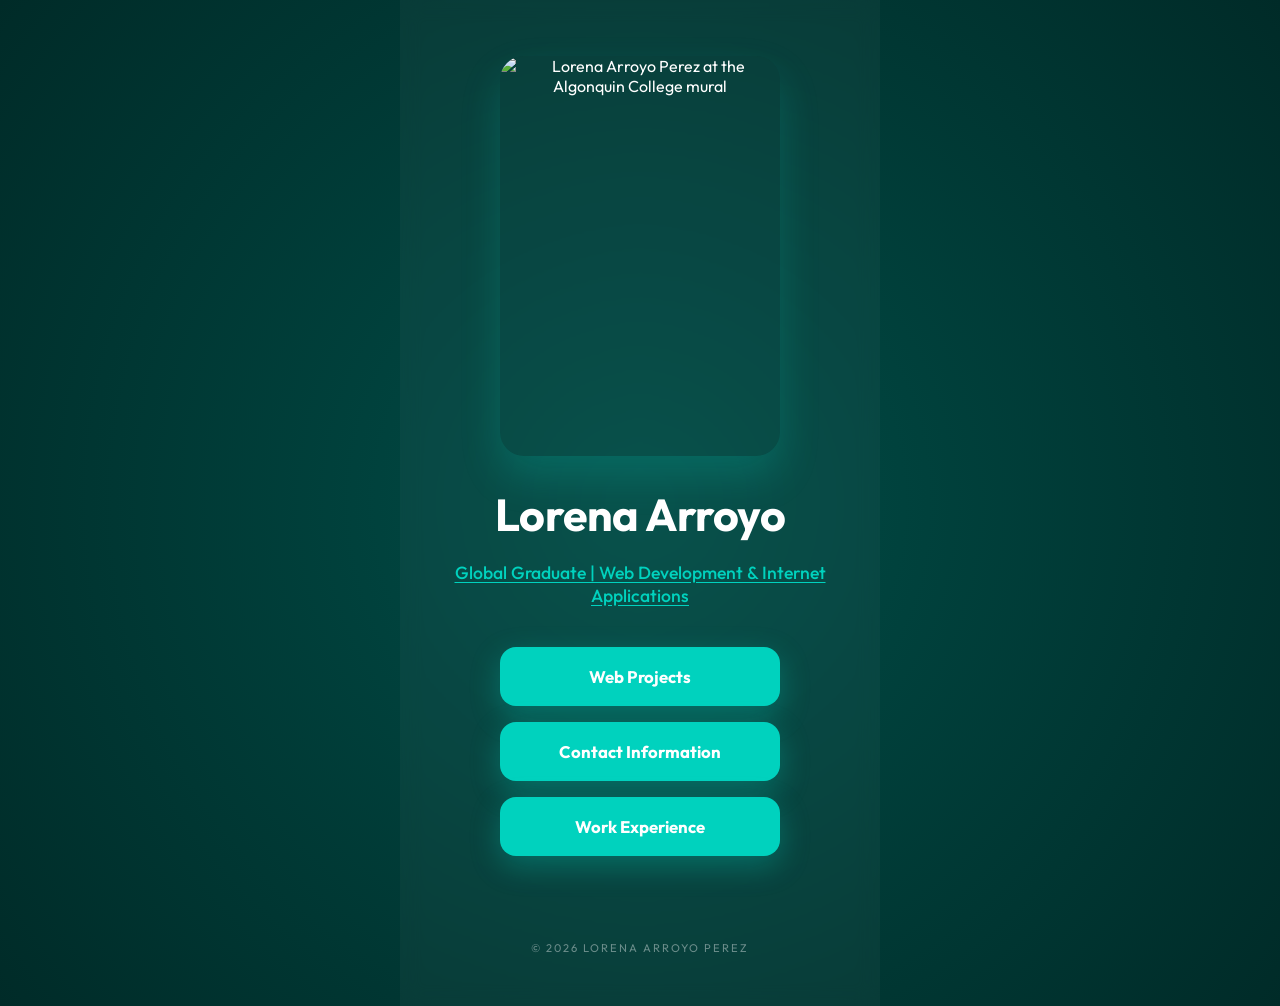
==== index.html @ bec6e68c "created my about page" ====
<!doctype html>
<html lang="en">
  <head>
    <meta charset="UTF-8" />
    <meta name="viewport" content="width=device-width, initial-scale=1.0" />
    <title>Lorena Arroyo Perez | Portfolio</title>
    <link rel="preconnect" href="https://fonts.googleapis.com" />
    <link rel="preconnect" href="https://fonts.gstatic.com" crossorigin />
    <link
      href="https://fonts.googleapis.com/css2?family=Alegreya:ital,wght@0,400..900;1,400..900&family=Lato:ital,wght@0,100;0,300;0,400;0,700;0,900;1,100;1,300;1,400;1,700;1,900&display=swap"
      rel="stylesheet"
    />
    <link rel="stylesheet" href="style.css" />
    <script
      src="https://kit.fontawesome.com/a076d05399.js"
      crossorigin="anonymous"
    ></script>
  </head>

  <body>
    <main class="container">
      <header class="profile-section">
        <figure class="hero-figure">
          <img
            src="img/lorena-ac.jpg"
            alt="Lorena Arroyo Perez at the Algonquin College mural"
            class="profile-img"
            decoding="async"
          />
        </figure>
        <h1>Lorena Arroyo</h1>
        <p class="subtitle">
          <a
            href="globalgraduate.html"
            id="global-graduate"
            class="subtitle-link"
            >Global Graduate | Web Development &amp; Internet Applications</a
          >
        </p>
      </header>

      <nav class="links-section" aria-label="Main page navigation">
        <a href="projects.html" class="btn">Web Projects</a>
        <a href="contactinformation.html" class="btn">Contact Information</a>
        <a href="workexperience.html" class="btn">Work Experience</a>
      </nav>

      <footer class="social-footer">
        <div class="social-icons">
          <a
            href="https://linkedin.com/in/yourusername"
            target="_blank"
            aria-label="LinkedIn"
            ><i class="fab fa-linkedin"></i
          ></a>
          <a
            href="https://github.com/lore1s2know.github.io"
            target="_blank"
            aria-label="GitHub"
            ><i class="fab fa-github"></i
          ></a>
        </div>
        <p>&copy; 2026 Lorena Arroyo Perez</p>
      </footer>
    </main>

    <script src="script.js"></script>
  </body>
</html>
---- style.css ----
@import url("https://fonts.googleapis.com/css2?family=Outfit:wght@300;500;700&display=swap");

:root {
  /* The "Amplified" Palette */
  --aqua-bright: #00d2be; /* The vibrant color from your favorite hover state */
  --white: #ffffff; /* Your new primary text color */
  --aqua-deep: #002b28; /* A dark, professional teal for the background */
  --aqua-accent: #004d47; /* A middle-tone for container depth */

  /* Typography */
  --font-main: "Outfit", sans-serif;
}

body {
  font-family: var(--font-main);
  /* Deep, immersive background to make white text pop */
  background: radial-gradient(
    circle at center,
    var(--aqua-accent) 0%,
    var(--aqua-deep) 100%
  );
  color: var(--white); /* Removes black globally */
  margin: 0;
  display: flex;
  justify-content: center;
  align-items: center;
  min-height: 100vh;
}

.container {
  text-align: center;
  width: 90%;
  max-width: 440px;
  padding: 40px 20px;
  /* Soft glass effect that works with the deep background */
  background: rgba(255, 255, 255, 0.03);
  backdrop-filter: blur(10px);
}

/* Maintaining your exact portrait dimensions */
.profile-img {
  display: block;
  width: min(100%, 280px);
  aspect-ratio: 1;
  height: 400px;
  margin: 0 auto;
  border-radius: 24px;
  object-fit: cover;
  /* Glow effect instead of a traditional shadow */
  box-shadow: 0 20px 40px rgba(0, 210, 190, 0.2);
}

.photo-caption {
  margin: 1.5rem auto;
  font-size: 0.9rem;
  font-weight: 300;
  color: var(--white);
  opacity: 0.8;
  line-height: 1.6;
}

/* Typography using White as requested */
h1,
h2,
h3 {
  color: var(--white);
  font-weight: 700;
  letter-spacing: -0.02em;
}

h1 {
  font-size: clamp(2.2rem, 6vw, 2.8rem);
  margin-bottom: 8px;
}

.subtitle {
  font-size: 1.1rem;
  color: var(--aqua-bright); /* Aqua acts as the "highlight" color now */
  font-weight: 500;
  margin-bottom: 40px;
}

.subtitle-link {
  color: inherit;
  font-weight: inherit;
  text-decoration: underline;
  text-underline-offset: 3px;
  transition: color 0.2s ease, opacity 0.2s ease;
}

.subtitle-link:hover {
  color: var(--white);
  opacity: 0.95;
}

.container--about {
  max-width: 640px;
  text-align: left;
}

.about-content h1 {
  text-align: center;
  margin-bottom: 1.5rem;
}

.about-content h2 {
  font-size: 1.35rem;
  margin-top: 0.5rem;
  margin-bottom: 0.75rem;
}

.about-content p {
  font-size: 0.95rem;
  font-weight: 300;
  line-height: 1.7;
  opacity: 0.92;
  margin: 0 0 1.25rem;
}

.about-content hr {
  border: none;
  border-top: 1px solid rgba(0, 210, 190, 0.35);
  margin: 2rem 0;
}

.about-content a {
  color: var(--aqua-bright);
  transition: opacity 0.2s ease;
}

.about-content a:hover {
  opacity: 0.85;
  color: var(--white);
}

.about-content strong {
  font-weight: 700;
  color: var(--white);
}

.about-connect {
  margin-top: 2rem;
  padding-top: 0.5rem;
}

.about-content + .back-nav,
.container--about .back-nav {
  text-align: center;
}

.container--about .social-footer {
  text-align: center;
}

/* Buttons: Defaulting to your "Amplified" style */
.links-section {
  display: flex;
  flex-direction: column;
  align-items: center;
  gap: 16px;
  width: 100%;
}

.btn {
  box-sizing: border-box;
  width: min(100%, 280px);
  text-align: center;
  text-decoration: none;
  padding: 18px 20px;
  border-radius: 16px;
  font-weight: 700;
  font-size: 1.05rem;

  /* THIS IS YOUR AMPLIFIED STATE AS THE NEW DEFAULT */
  background-color: var(--aqua-bright);
  color: var(--white);
  transform: translateY(0);
  box-shadow: 0 10px 30px rgba(0, 210, 190, 0.3);
  border: 1px solid transparent;
  transition: all 0.4s cubic-bezier(0.175, 0.885, 0.32, 1.275);
}

/* Hover now adds extra "pop" and scale */
.btn:hover {
  transform: translateY(-5px) scale(1.05);
  box-shadow: 0 20px 50px rgba(0, 210, 190, 0.5);
  filter: brightness(1.1); /* Subtle glow on hover */
}

.btn:active {
  transform: scale(0.98);
}

.back-nav {
  margin-top: 24px;
}

.back-link {
  color: var(--white);
  font-size: 0.85rem;
  font-weight: 400;
  text-decoration: underline;
  opacity: 0.85;
  transition: opacity 0.2s ease;
}

.back-link:hover {
  opacity: 1;
  color: var(--aqua-bright);
}

/* Social Icons */
.social-icons {
  margin-top: 45px;
  display: flex;
  justify-content: center;
  gap: 25px;
}

.social-icons a {
  color: var(--white);
  font-size: 1.8rem;
  opacity: 0.7;
  transition: all 0.3s ease;
}

.social-icons a:hover {
  color: var(--aqua-bright);
  opacity: 1;
  transform: translateY(-3px);
}

footer p {
  margin-top: 40px;
  font-size: 0.7rem;
  color: var(--white);
  opacity: 0.4;
  text-transform: uppercase;
  letter-spacing: 2px;
}
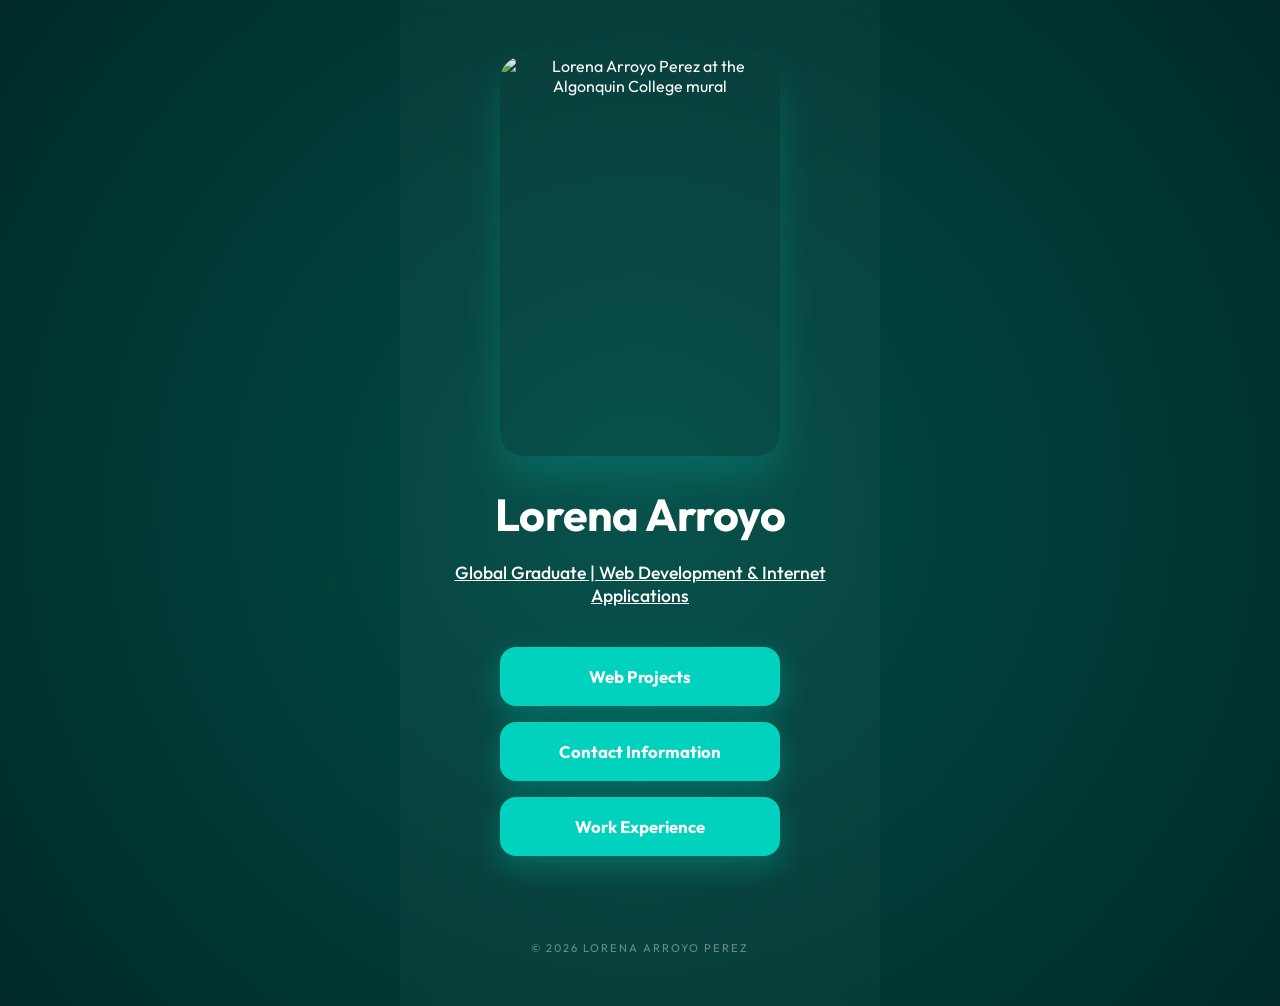
==== commit c0d4714b: "edited style in hyperlinks" ====
--- a/index.html
+++ b/index.html
@@ -33,7 +33,7 @@
           <a
             href="globalgraduate.html"
             id="global-graduate"
-            class="subtitle-link"
+            class="back-link"
             >Global Graduate | Web Development &amp; Internet Applications</a
           >
         </p>
--- a/style.css
+++ b/style.css
@@ -80,17 +80,9 @@
   margin-bottom: 40px;
 }
 
-.subtitle-link {
-  color: inherit;
-  font-weight: inherit;
-  text-decoration: underline;
-  text-underline-offset: 3px;
-  transition: color 0.2s ease, opacity 0.2s ease;
-}
-
-.subtitle-link:hover {
-  color: var(--white);
-  opacity: 0.95;
+.subtitle .back-link {
+  font-size: 1.1rem;
+  font-weight: 500;
 }
 
 .container--about {
@@ -121,16 +113,6 @@
   border: none;
   border-top: 1px solid rgba(0, 210, 190, 0.35);
   margin: 2rem 0;
-}
-
-.about-content a {
-  color: var(--aqua-bright);
-  transition: opacity 0.2s ease;
-}
-
-.about-content a:hover {
-  opacity: 0.85;
-  color: var(--white);
 }
 
 .about-content strong {
@@ -195,18 +177,23 @@
   margin-top: 24px;
 }
 
-.back-link {
+.back-link,
+a:not(.btn) {
   color: var(--white);
   font-size: 0.85rem;
   font-weight: 400;
   text-decoration: underline;
-  opacity: 0.85;
-  transition: opacity 0.2s ease;
-}
-
-.back-link:hover {
-  opacity: 1;
-  color: var(--aqua-bright);
+}
+
+.back-link:hover,
+.back-link:active,
+.back-link:visited,
+.back-link:focus,
+a:not(.btn):hover,
+a:not(.btn):active,
+a:not(.btn):visited,
+a:not(.btn):focus {
+  color: var(--white);
 }
 
 /* Social Icons */
@@ -218,16 +205,16 @@
 }
 
 .social-icons a {
-  color: var(--white);
   font-size: 1.8rem;
+  text-decoration: none;
   opacity: 0.7;
-  transition: all 0.3s ease;
-}
-
-.social-icons a:hover {
-  color: var(--aqua-bright);
-  opacity: 1;
-  transform: translateY(-3px);
+}
+
+.social-icons a:hover,
+.social-icons a:active,
+.social-icons a:visited,
+.social-icons a:focus {
+  color: var(--white);
 }
 
 footer p {
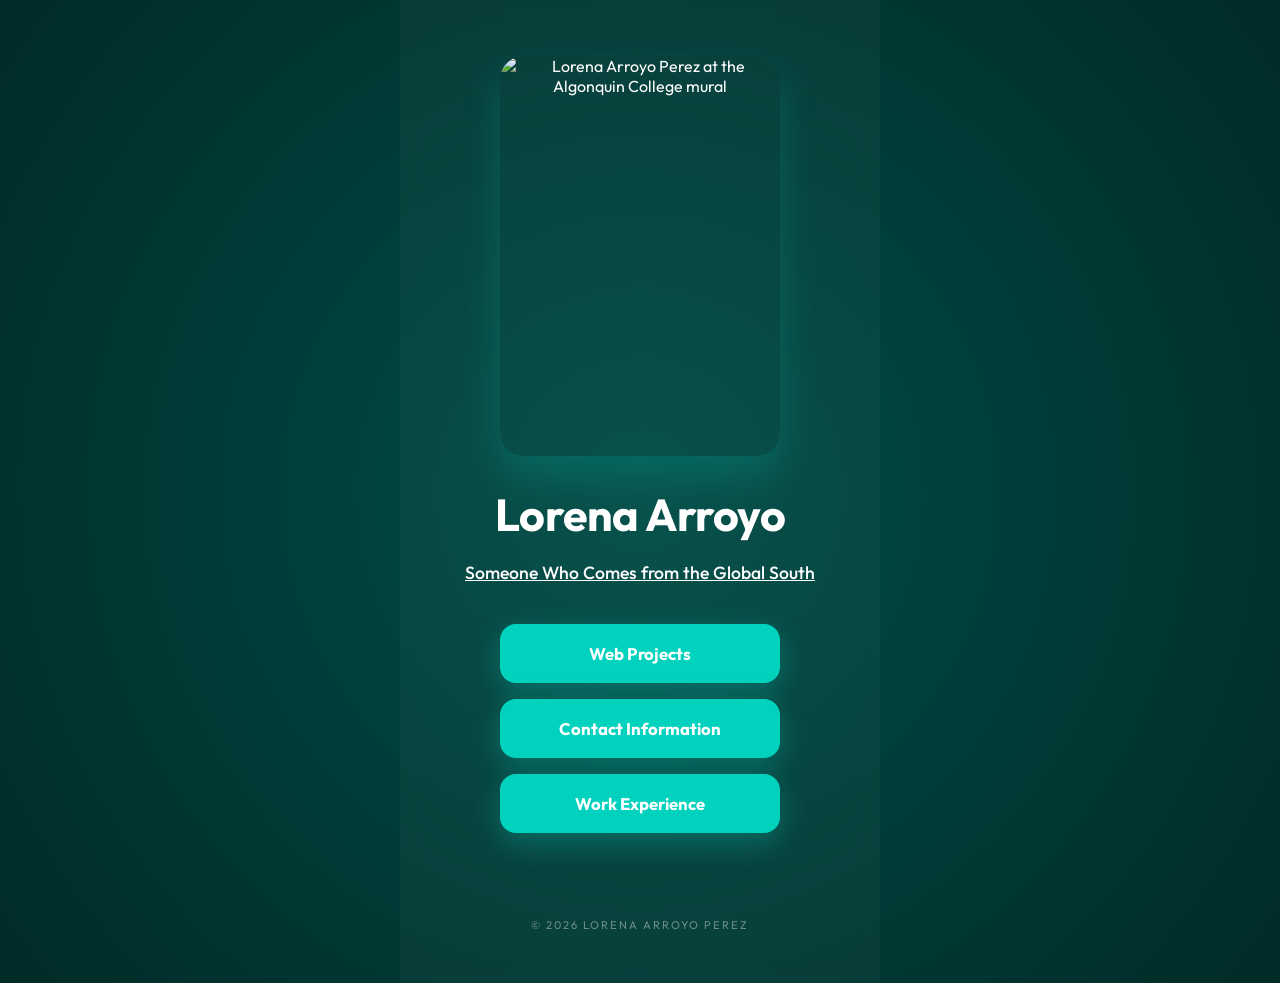
==== commit 37a3497c: "edited subtitle below img" ====
--- a/index.html
+++ b/index.html
@@ -1,69 +1,50 @@
 <!doctype html>
 <html lang="en">
-  <head>
-    <meta charset="UTF-8" />
-    <meta name="viewport" content="width=device-width, initial-scale=1.0" />
-    <title>Lorena Arroyo Perez | Portfolio</title>
-    <link rel="preconnect" href="https://fonts.googleapis.com" />
-    <link rel="preconnect" href="https://fonts.gstatic.com" crossorigin />
-    <link
-      href="https://fonts.googleapis.com/css2?family=Alegreya:ital,wght@0,400..900;1,400..900&family=Lato:ital,wght@0,100;0,300;0,400;0,700;0,900;1,100;1,300;1,400;1,700;1,900&display=swap"
-      rel="stylesheet"
-    />
-    <link rel="stylesheet" href="style.css" />
-    <script
-      src="https://kit.fontawesome.com/a076d05399.js"
-      crossorigin="anonymous"
-    ></script>
-  </head>
 
-  <body>
-    <main class="container">
-      <header class="profile-section">
-        <figure class="hero-figure">
-          <img
-            src="img/lorena-ac.jpg"
-            alt="Lorena Arroyo Perez at the Algonquin College mural"
-            class="profile-img"
-            decoding="async"
-          />
-        </figure>
-        <h1>Lorena Arroyo</h1>
-        <p class="subtitle">
-          <a
-            href="globalgraduate.html"
-            id="global-graduate"
-            class="back-link"
-            >Global Graduate | Web Development &amp; Internet Applications</a
-          >
-        </p>
-      </header>
+<head>
+  <meta charset="UTF-8" />
+  <meta name="viewport" content="width=device-width, initial-scale=1.0" />
+  <title>Lorena Arroyo Perez | Portfolio</title>
+  <link rel="preconnect" href="https://fonts.googleapis.com" />
+  <link rel="preconnect" href="https://fonts.gstatic.com" crossorigin />
+  <link
+    href="https://fonts.googleapis.com/css2?family=Alegreya:ital,wght@0,400..900;1,400..900&family=Lato:ital,wght@0,100;0,300;0,400;0,700;0,900;1,100;1,300;1,400;1,700;1,900&display=swap"
+    rel="stylesheet" />
+  <link rel="stylesheet" href="style.css" />
+  <script src="https://kit.fontawesome.com/a076d05399.js" crossorigin="anonymous"></script>
+</head>
 
-      <nav class="links-section" aria-label="Main page navigation">
-        <a href="projects.html" class="btn">Web Projects</a>
-        <a href="contactinformation.html" class="btn">Contact Information</a>
-        <a href="workexperience.html" class="btn">Work Experience</a>
-      </nav>
+<body>
+  <main class="container">
+    <header class="profile-section">
+      <figure class="hero-figure">
+        <img src="img/lorena-ac.jpg" alt="Lorena Arroyo Perez at the Algonquin College mural" class="profile-img"
+          decoding="async" />
+      </figure>
+      <h1>Lorena Arroyo</h1>
+      <p class="subtitle">
+        <a href="globalgraduate.html" id="global-graduate" class="back-link">Someone Who Comes from the Global South</a>
+      </p>
+    </header>
 
-      <footer class="social-footer">
-        <div class="social-icons">
-          <a
-            href="https://linkedin.com/in/yourusername"
-            target="_blank"
-            aria-label="LinkedIn"
-            ><i class="fab fa-linkedin"></i
-          ></a>
-          <a
-            href="https://github.com/lore1s2know.github.io"
-            target="_blank"
-            aria-label="GitHub"
-            ><i class="fab fa-github"></i
-          ></a>
-        </div>
-        <p>&copy; 2026 Lorena Arroyo Perez</p>
-      </footer>
-    </main>
+    <nav class="links-section" aria-label="Main page navigation">
+      <a href="projects.html" class="btn">Web Projects</a>
+      <a href="contactinformation.html" class="btn">Contact Information</a>
+      <a href="workexperience.html" class="btn">Work Experience</a>
+    </nav>
 
-    <script src="script.js"></script>
-  </body>
-</html>
+    <footer class="social-footer">
+      <div class="social-icons">
+        <a href="https://linkedin.com/in/yourusername" target="_blank" aria-label="LinkedIn"><i
+            class="fab fa-linkedin"></i></a>
+        <a href="https://github.com/lore1s2know.github.io" target="_blank" aria-label="GitHub"><i
+            class="fab fa-github"></i></a>
+      </div>
+      <p>&copy; 2026 Lorena Arroyo Perez</p>
+    </footer>
+  </main>
+
+  <script src="script.js"></script>
+</body>
+
+</html>
--- a/style.css
+++ b/style.css
@@ -80,9 +80,34 @@
   margin-bottom: 40px;
 }
 
-.subtitle .back-link {
+.subtitle .back-link,
+.subtitle .back-link:link,
+.subtitle .back-link:any-link,
+.subtitle .back-link:visited,
+.subtitle .back-link:hover,
+.subtitle .back-link:active,
+.subtitle .back-link:focus,
+.subtitle .back-link:focus-visible {
   font-size: 1.1rem;
   font-weight: 500;
+  color: var(--white);
+  text-decoration: underline;
+  text-decoration-color: var(--white);
+  -webkit-text-fill-color: var(--white);
+}
+
+.about-connect .back-link,
+.about-connect .back-link:link,
+.about-connect .back-link:any-link,
+.about-connect .back-link:visited,
+.about-connect .back-link:hover,
+.about-connect .back-link:active,
+.about-connect .back-link:focus,
+.about-connect .back-link:focus-visible {
+  color: var(--white);
+  text-decoration: underline;
+  text-decoration-color: var(--white);
+  -webkit-text-fill-color: var(--white);
 }
 
 .container--about {
@@ -173,26 +198,213 @@
   transform: scale(0.98);
 }
 
+button.btn {
+  cursor: pointer;
+  font-family: inherit;
+}
+
+.container--experience {
+  max-width: 560px;
+}
+
+.experience-list {
+  display: flex;
+  flex-direction: column;
+  align-items: center;
+  gap: 16px;
+  width: 100%;
+}
+
+.experience-item {
+  width: 100%;
+  display: flex;
+  flex-direction: column;
+  align-items: center;
+}
+
+.experience-toggle {
+  display: flex;
+  flex-direction: column;
+  align-items: center;
+  gap: 4px;
+}
+
+.experience-toggle.is-active {
+  filter: brightness(1.1);
+  box-shadow: 0 20px 50px rgba(0, 210, 190, 0.5);
+}
+
+.experience-dates {
+  display: block;
+  font-size: 0.85rem;
+  font-weight: 500;
+  opacity: 0.95;
+}
+
+.experience-panel {
+  width: min(100%, 320px);
+  text-align: left;
+  margin-top: 14px;
+}
+
+.experience-employer {
+  font-size: 0.9rem;
+  color: var(--aqua-bright);
+  font-weight: 500;
+  margin: 0 0 0.75rem;
+}
+
+.experience-panel ul {
+  margin: 0;
+  padding-left: 1.15rem;
+  font-size: 0.85rem;
+  font-weight: 300;
+  line-height: 1.65;
+  opacity: 0.92;
+}
+
+.experience-panel li {
+  margin-bottom: 0.6rem;
+}
+
+.experience-panel li:last-child {
+  margin-bottom: 0;
+}
+
+.experience-panel strong {
+  color: var(--white);
+  font-weight: 700;
+}
+
+/* Contact — flip card (email) */
+.flip-card {
+  width: min(100%, 280px);
+  perspective: 1000px;
+}
+
+.flip-card__trigger {
+  display: block;
+  width: 100%;
+  padding: 0;
+  border: none;
+  background: transparent;
+  cursor: pointer;
+  font-family: inherit;
+}
+
+.flip-card__inner {
+  position: relative;
+  display: block;
+  width: 100%;
+  min-height: 58px;
+  transform-style: preserve-3d;
+  transition: transform 0.6s cubic-bezier(0.4, 0.2, 0.2, 1);
+}
+
+.flip-card.is-flipped .flip-card__inner {
+  transform: rotateY(180deg);
+}
+
+.flip-card__face {
+  box-sizing: border-box;
+  display: flex;
+  align-items: center;
+  justify-content: center;
+  width: 100%;
+  min-height: 58px;
+  padding: 18px 16px;
+  border-radius: 16px;
+  backface-visibility: hidden;
+  background-color: var(--aqua-bright);
+  color: var(--white);
+  font-weight: 700;
+  font-size: 1.05rem;
+  text-align: center;
+  box-shadow: 0 10px 30px rgba(0, 210, 190, 0.3);
+}
+
+.flip-card__front {
+  position: relative;
+}
+
+.flip-card__back {
+  position: absolute;
+  inset: 0;
+  transform: rotateY(180deg);
+}
+
+.flip-card__email {
+  color: var(--white);
+  font-size: 0.88rem;
+  font-weight: 600;
+  line-height: 1.35;
+  text-decoration: none;
+  word-break: break-word;
+}
+
+.flip-card__email:link,
+.flip-card__email:visited,
+.flip-card__email:hover,
+.flip-card__email:active,
+.flip-card__email:focus {
+  color: var(--white);
+  -webkit-text-fill-color: var(--white);
+}
+
+.flip-card.is-flipped .flip-card__trigger:hover .flip-card__face {
+  filter: brightness(1.1);
+}
+
 .back-nav {
   margin-top: 24px;
 }
 
-.back-link,
-a:not(.btn) {
+/* Back to Home — original style (only inside .back-nav) */
+.back-nav .back-link {
   color: var(--white);
   font-size: 0.85rem;
   font-weight: 400;
   text-decoration: underline;
-}
-
-.back-link:hover,
-.back-link:active,
-.back-link:visited,
-.back-link:focus,
-a:not(.btn):hover,
-a:not(.btn):active,
-a:not(.btn):visited,
-a:not(.btn):focus {
+  opacity: 0.85;
+  transition: opacity 0.2s ease;
+}
+
+.back-nav .back-link:link,
+.back-nav .back-link:any-link,
+.back-nav .back-link:visited,
+.back-nav .back-link:active,
+.back-nav .back-link:focus,
+.back-nav .back-link:focus-visible {
+  color: var(--white);
+  -webkit-text-fill-color: var(--white);
+}
+
+.back-nav .back-link:hover {
+  opacity: 1;
+  color: var(--aqua-bright);
+  -webkit-text-fill-color: var(--aqua-bright);
+}
+
+/* Other text links — white, no browser default colors */
+a:not(.btn):not(.back-link),
+a:not(.btn):not(.back-link):link,
+a:not(.btn):not(.back-link):any-link,
+a:not(.btn):not(.back-link):visited,
+a:not(.btn):not(.back-link):hover,
+a:not(.btn):not(.back-link):active,
+a:not(.btn):not(.back-link):focus,
+a:not(.btn):not(.back-link):focus-visible {
+  color: var(--white);
+  text-decoration-color: var(--white);
+  -webkit-text-fill-color: var(--white);
+}
+
+.btn:link,
+.btn:visited,
+.btn:hover,
+.btn:active,
+.btn:focus,
+.btn:focus-visible {
   color: var(--white);
 }
 
@@ -210,11 +422,16 @@
   opacity: 0.7;
 }
 
+.social-icons a,
+.social-icons a:link,
+.social-icons a:any-link,
+.social-icons a:visited,
 .social-icons a:hover,
 .social-icons a:active,
-.social-icons a:visited,
-.social-icons a:focus {
-  color: var(--white);
+.social-icons a:focus,
+.social-icons a:focus-visible {
+  color: var(--white);
+  -webkit-text-fill-color: var(--white);
 }
 
 footer p {
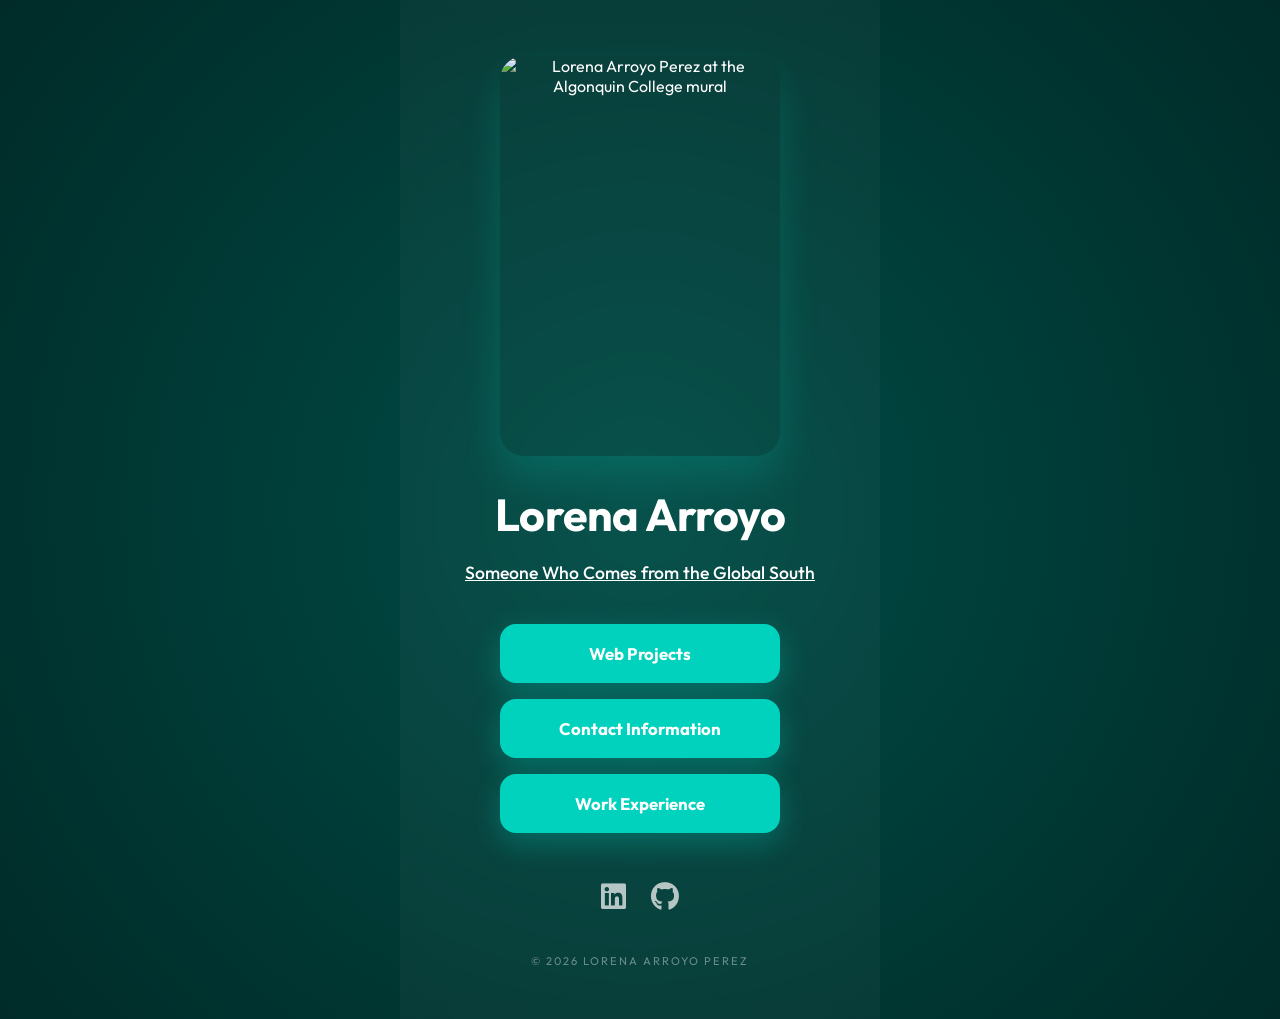
==== commit 5da214d0: "fix syntax errors and github pages deployable" ====
--- a/index.html
+++ b/index.html
@@ -11,7 +11,8 @@
     href="https://fonts.googleapis.com/css2?family=Alegreya:ital,wght@0,400..900;1,400..900&family=Lato:ital,wght@0,100;0,300;0,400;0,700;0,900;1,100;1,300;1,400;1,700;1,900&display=swap"
     rel="stylesheet" />
   <link rel="stylesheet" href="style.css" />
-  <script src="https://kit.fontawesome.com/a076d05399.js" crossorigin="anonymous"></script>
+  <link rel="stylesheet" href="https://cdnjs.cloudflare.com/ajax/libs/font-awesome/6.7.2/css/all.min.css"
+    crossorigin="anonymous" referrerpolicy="no-referrer" />
 </head>
 
 <body>
@@ -35,16 +36,14 @@
 
     <footer class="social-footer">
       <div class="social-icons">
-        <a href="https://linkedin.com/in/yourusername" target="_blank" aria-label="LinkedIn"><i
-            class="fab fa-linkedin"></i></a>
-        <a href="https://github.com/lore1s2know.github.io" target="_blank" aria-label="GitHub"><i
+        <a href="https://www.linkedin.com/in/lorena-arroyo-p" target="_blank" rel="noopener noreferrer"
+          aria-label="LinkedIn"><i class="fab fa-linkedin"></i></a>
+        <a href="https://github.com/Lore1s2know" target="_blank" rel="noopener noreferrer" aria-label="GitHub"><i
             class="fab fa-github"></i></a>
       </div>
       <p>&copy; 2026 Lorena Arroyo Perez</p>
     </footer>
   </main>
-
-  <script src="script.js"></script>
 </body>
 
 </html>
--- a/style.css
+++ b/style.css
@@ -159,6 +159,88 @@
   text-align: center;
 }
 
+.container--project {
+  max-width: 720px;
+}
+
+.project-story {
+  display: flex;
+  flex-direction: column;
+  gap: 2.5rem;
+  margin-top: 1.5rem;
+}
+
+.project-step {
+  margin: 0;
+  text-align: left;
+}
+
+.project-step figcaption {
+  font-size: 0.95rem;
+  font-weight: 300;
+  line-height: 1.7;
+  opacity: 0.92;
+  margin-bottom: 1rem;
+}
+
+.project-step__number {
+  display: inline-flex;
+  align-items: center;
+  justify-content: center;
+  width: 1.75rem;
+  height: 1.75rem;
+  margin-right: 0.5rem;
+  border-radius: 50%;
+  background-color: var(--aqua-bright);
+  color: var(--aqua-deep);
+  font-size: 0.85rem;
+  font-weight: 700;
+  vertical-align: middle;
+}
+
+.project-step strong {
+  display: block;
+  margin-bottom: 0.35rem;
+  font-weight: 700;
+  color: var(--white);
+}
+
+.project-step__media {
+  display: flex;
+  flex-direction: column;
+  align-items: center;
+  gap: 1rem;
+  width: 100%;
+  margin-top: 0.75rem;
+}
+
+.project-screenshot {
+  display: block;
+  width: auto;
+  max-width: min(100%, 18rem);
+  height: auto;
+  max-height: clamp(10rem, 42vw, 13rem);
+  object-fit: contain;
+  margin-inline: auto;
+  border-radius: 12px;
+  border: 1px solid rgba(0, 210, 190, 0.25);
+  box-shadow: 0 8px 24px rgba(0, 0, 0, 0.2);
+}
+
+@media (min-width: 480px) {
+  .project-screenshot {
+    max-width: min(100%, 22rem);
+    max-height: clamp(11rem, 36vw, 16rem);
+  }
+}
+
+@media (min-width: 768px) {
+  .project-screenshot {
+    max-width: min(100%, 26rem);
+    max-height: 18rem;
+  }
+}
+
 /* Buttons: Defaulting to your "Amplified" style */
 .links-section {
   display: flex;
@@ -290,6 +372,12 @@
   background: transparent;
   cursor: pointer;
   font-family: inherit;
+  outline: none;
+}
+
+.flip-card__trigger:focus-visible .flip-card__face {
+  outline: 2px solid var(--white);
+  outline-offset: 2px;
 }
 
 .flip-card__inner {
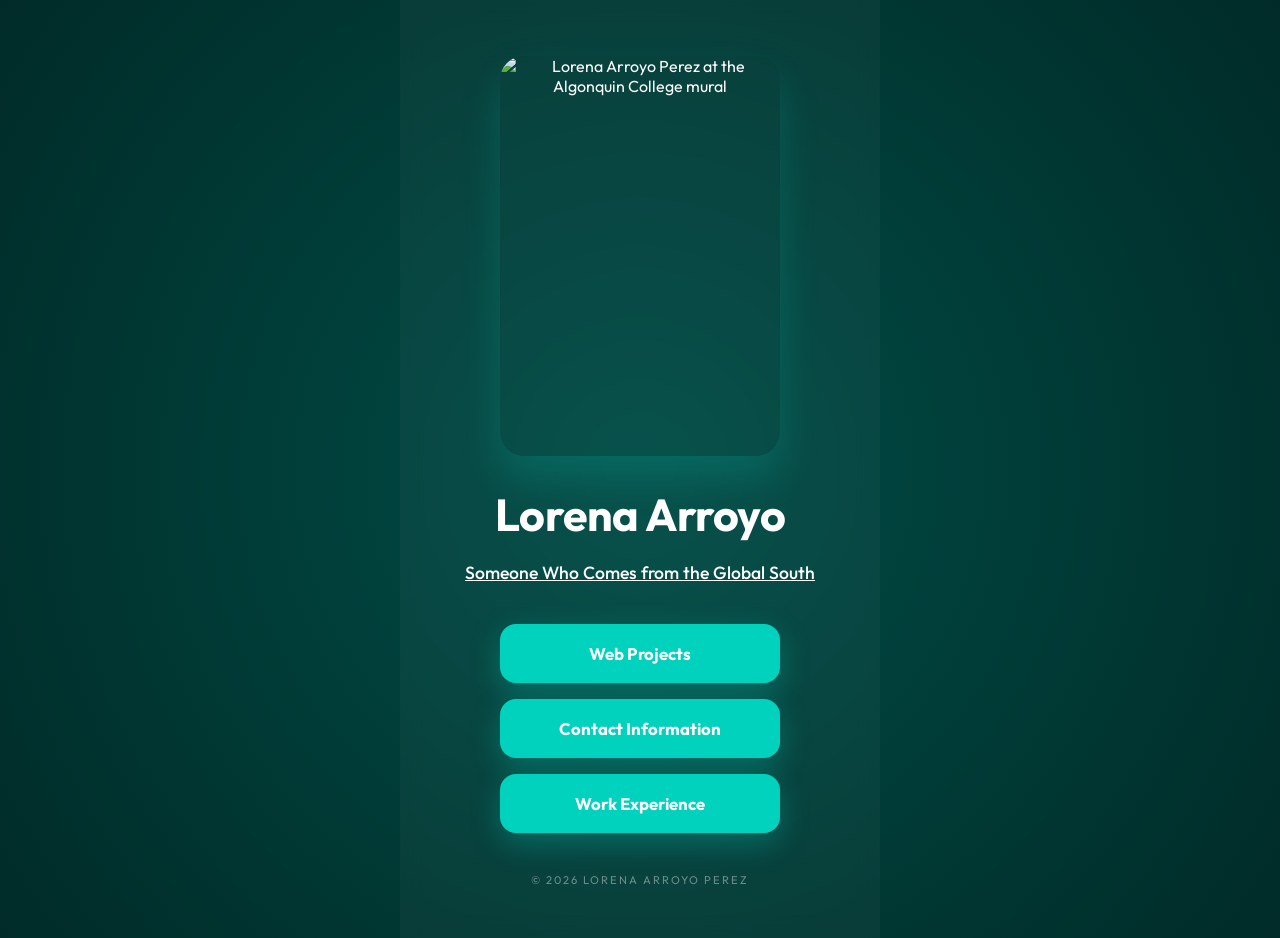
==== commit 1da503c3: "removed github and linkedin footer" ====
--- a/index.html
+++ b/index.html
@@ -11,8 +11,6 @@
     href="https://fonts.googleapis.com/css2?family=Alegreya:ital,wght@0,400..900;1,400..900&family=Lato:ital,wght@0,100;0,300;0,400;0,700;0,900;1,100;1,300;1,400;1,700;1,900&display=swap"
     rel="stylesheet" />
   <link rel="stylesheet" href="style.css" />
-  <link rel="stylesheet" href="https://cdnjs.cloudflare.com/ajax/libs/font-awesome/6.7.2/css/all.min.css"
-    crossorigin="anonymous" referrerpolicy="no-referrer" />
 </head>
 
 <body>
@@ -35,12 +33,6 @@
     </nav>
 
     <footer class="social-footer">
-      <div class="social-icons">
-        <a href="https://www.linkedin.com/in/lorena-arroyo-p" target="_blank" rel="noopener noreferrer"
-          aria-label="LinkedIn"><i class="fab fa-linkedin"></i></a>
-        <a href="https://github.com/Lore1s2know" target="_blank" rel="noopener noreferrer" aria-label="GitHub"><i
-            class="fab fa-github"></i></a>
-      </div>
       <p>&copy; 2026 Lorena Arroyo Perez</p>
     </footer>
   </main>
